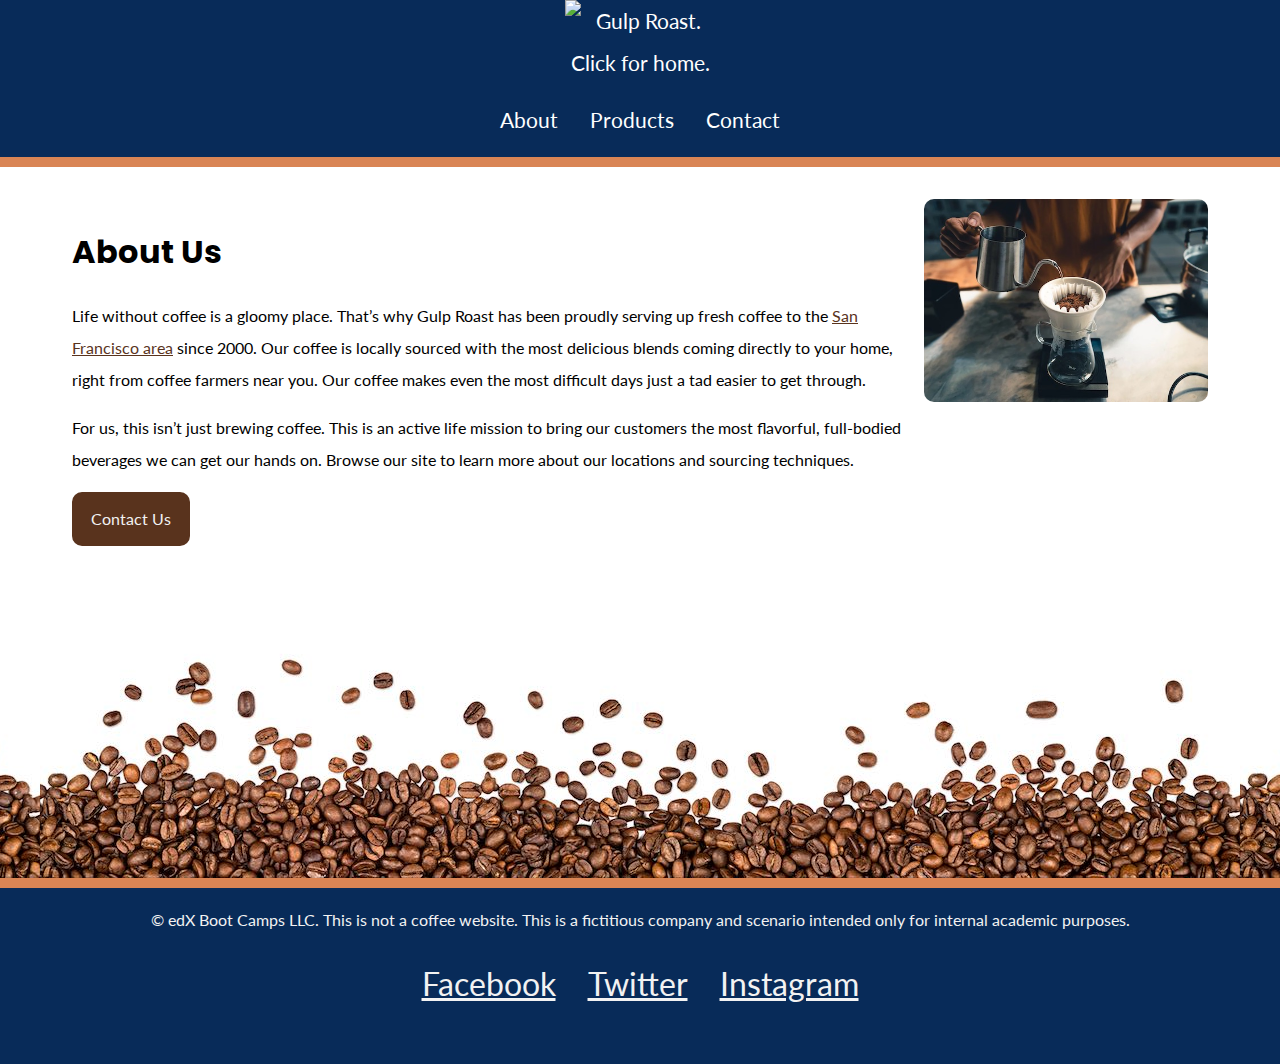
==== about.html @ 7b6bea7b "1st commit" ====
<!DOCTYPE html>
<html lang="en">
<head>
    <meta charset="UTF-8">
    <meta name="viewport" content="width=device-width, initial-scale=1.0">
    <title>Gulp Roast Coffee About</title>

    <!-- Preconnect and load fonts -->
    <link rel="preconnect" href="https://fonts.googleapis.com">
    <link rel="preconnect" href="https://fonts.gstatic.com" crossorigin>
    <link href="https://fonts.googleapis.com/css2?family=Lato&family=Poppins:wght@700&display=swap" rel="stylesheet">

    <!-- Load Font Awesome -->
    <link rel="stylesheet" href="https://cdnjs.cloudflare.com/ajax/libs/font-awesome/6.6.0/css/all.min.css" integrity="sha512-Kc323vGBEqzTmouAECnVceyQqyqdsSiqLQISBL29aUW4U/M7pSPA/gEUZQqv1cwx4OnYxTxve5UMg5GT6L4JJg==" crossorigin="anonymous" referrerpolicy="no-referrer" />

    <!-- Load custom stylesheet -->
    <link rel="stylesheet" href="css/mystyle.css">
</head>

<body>
<header>
  <nav>
    <ul>
      <li class="logo"><a href="/index.html"><img src="https://assets.codepen.io/6306176/gulp-logo-light.png" alt="Gulp Roast. Click for home." /></a></li>
      <li><a href="/about.html"><span aria-hidden="true" class="fa-solid fa-mug-saucer"></span> About</a></li>
      <li><a href="/products.html"><span aria-hidden="true" class="fa-solid fa-fire-flame-curved"></span> Products</a></li>
      <li><a href="/Contact.html"><span aria-hidden="true" class="fa-solid fa-phone"></span> Contact</a></li>
    </ul>
  </nav>
</header>
<div class="main-bkgd">
  <section class="main">
    <article>
      <h1>About Us</h1>
      <p>Life without coffee is a gloomy place. That’s why Gulp Roast has been proudly serving up fresh coffee to the <a href="https://goo.gl/maps/3rAyszfwSDx8Si2Y9" target="_blank">San Francisco area</a> since 2000. Our coffee is locally sourced with the most delicious blends coming directly to your home, right from coffee farmers near you. Our coffee makes even the most difficult days just a tad easier to get through.</p>

      <p>For us, this isn’t just brewing coffee. This is an active life mission to bring our customers the most flavorful, full-bodied beverages we can get our hands on. Browse our site to learn more about our locations and sourcing techniques.</p>

      <a class="button" href="https://uxuicurriculum.wixsite.com/gulproast">Contact Us</a>
    </article>
    <picture>
      <source media="(min-width:1280px)" srcset="/Images/images-20240902T124110Z-001/images/gulp-pouring-coffee-horizontal.jpg">
      <source media="(min-width:834px)" srcset="/Images/images-20240902T124110Z-001/images/gulp-pouring-coffee-vertical.jpg">
      <source media="(min-width:400px)" srcset="Images/images-20240902T124110Z-001/images/gulp-pouring-coffee-horizontal-sm.jpg">
      <img src="/Images/images-20240902T124110Z-001/images/gulp-pouring-coffee-horizontal.jpg" alt="Making pour-over coffee at our shop." style="width: auto;" />
     </picture>
  </section>
</div>
<footer>
  <p>© edX Boot Camps LLC. This is not a coffee website. This is a fictitious company and scenario intended only for internal academic purposes.</p>
  <ul>
    <li>
      <a href="https://facebook.com" target="_blank">
        <span aria-hidden="true" class="fa-brands fa-facebook-square"></span>
        <span class="sr-only">Facebook</span>
      </a>
    </li>
    <li>
      <a href="https://twitter.com" target="_blank">
        <span aria-hidden="true" class="fa-brands fa-twitter-square"></span>
        <span class="sr-only">Twitter</span>
      </a>
    </li>
    <li>
      <a href="https://instagram.com" target="_blank">
        <span aria-hidden="true" class="fa-brands fa-instagram-square"></span>
        <span class="sr-only">Instagram</span>
      </a>
    </li>
  </ul>
</footer>
</body>
---- css/mystyle.css ----
body {
  background-color: #082B59;
  margin: 0;
  padding: 0;
  font-family: 'Lato', sans-serif;
  line-height: 2;
}
h1, h2, h3 {
  font-family: 'Poppins', sans-serif;
}
h1 {
  font-size: 2rem;
  margin-bottom: 0;
}
/* make images flexible */
img {
  max-width: 100%;
}
a {
  color: #59331d;
}
a:hover {
  text-decoration: none;
}
header {
  border-bottom: 10px solid #d98555;
}
/* navbar styling */
nav ul {
  padding: 0;
  margin: 0;
  list-style-type: none;
  display: flex;
  flex-flow: row wrap;
  justify-content: center;
}
nav li {
  margin: 0 1rem 1rem 1rem;
  font-size: 1.3rem;
}
/* max width on the image in pixels */
nav .logo img {
  max-width: 150px;
}
/* flex basis on the image container, li */
nav .logo {
  flex-basis: 100%;
  text-align: center;
}
nav a {
  color: white;
  text-decoration: none;
  display: block;
}
nav a:hover {
  color: #d98555;
}
/* establishes a white background */
.main-bkgd {
  background: #ffffff url(/Images/images-20240902T124110Z-001/images/gulp-bottom-beans.jpg) repeat-x bottom;
  padding-bottom: 300px;
}
/* sits inside of the white background, centered */
.main {
  max-width: 1200px;
  margin: 0 auto;
  padding: 2rem;
  display: flex;
  flex-wrap: wrap;
  gap: 20px; /* Add space between items */
}
article {
  flex-basis: 100%;
}
picture {
  flex-basis: 100%;
  margin-top: 2rem;
}

picture img {
  border-top-left-radius: 10px;
  border-top-right-radius: 10px;
  border-bottom-left-radius: 10px;
  border-bottom-right-radius: 10px;
}
figcaption {
  color: #f2f2f2;
  padding: 0.5rem;
}
.button {
  display: inline-block;
  background-color: #59331D;
  border-radius: 10px;
  padding: 0.5rem 1rem;
  margin: 0;
  color: #f2f2f2;
  text-decoration: none;
  border: 3px solid #59331d;
}
.button:hover {
  background-color: #f2f2f2;
  color: #59331d;
}
footer {
  color: #f2f2f2;
  text-align: center;
  border-top: 10px solid #d98555;
}
footer ul {
  list-style-type: none;
  padding: 0;
  margin: 0;
  display: flex;
  flex-flow: row wrap;
  justify-content: center;
 }
footer a {
  color: #f2f2f2;
  font-size: 2rem;
  display: block;
  margin: 0 1rem 3rem 1rem;
}
/* Flexbox adjustments for larger screens */
@media (min-width: 900px) {
  .main {
    display: flex;
    flex-direction: row;
    justify-content: space-between;
  }

  article {
    flex-basis: 73%;
  }

  picture {
    flex-basis: 25%;
    margin-top: 0;
  }
}

footer {
  color: #f2f2f2;
  text-align: center;
  border-top: 10px solid #d98555;
}

footer ul {
  list-style-type: none;
  padding: 0;
  margin: 0;
  display: flex;
  flex-flow: row wrap;
  justify-content: center;
}

footer a {
  color: #f2f2f2;
  font-size: 2rem;
  display: block;
  margin: 0 1rem 3rem 1rem;
}


/* Apply border-box to all elements */
html {
  box-sizing: border-box;
}

*, *::before, *::after {
  box-sizing: inherit;
}
 
  nav ul {
    display: flex;
    flex-flow: row wrap;
    justify-content: center;
  }
  .container {
    display: grid;
    grid-template-columns: repeat(auto-fit, minmax(200px,1fr));
    gap: 1rem;
    justify-items:space-evenly;
    align-items: center;
  }
  .product-image {
    border-radius: 10px;
  }
/* The hero image */
.hero-image {
  /* Use "linear-gradient" to add a darken background effect to the image (photographer.jpg). This will make the text easier to read */
  background-image: linear-gradient(rgba(0, 0, 0, 0.5), rgba(0, 0, 0, 0.5)), url("/Images/images-20240902T124110Z-001/images/gulp-drinking-coffee.jpg");
  
  /* Set a specific height */
  height: 100vh;

  /* Position and center the image to scale nicely on all screens */
  background-position: center; 
  background-repeat: no-repeat;
  background-size: cover;
  position: relative;
 }
/* Place text in the middle of the image */
.hero-text {
  text-align: center;
  position: absolute;
  top: 50%;
  left: 50%;
  transform: translate(-50%, -50%);
  color: white;
  height:fit-content;
}

.home {
  display: flex;
  flex-direction: column;
  align-items: center; /* Center horizontally */
  justify-content: center; /* Center vertically */
  text-align: center; /* Center text */
  min-height: 50vh; /* Ensure there is enough height for centering */
}

.main-bkgdhome {
  background: #ffffff repeat-x bottom;
  padding-bottom: 50px;
  padding-top: 50px;
}

/* Responsive hero text styles */
.hero-text h1 {
  font-size: 6vw; /* Font size adjusts based on viewport width */
  padding: 0 2rem;
  line-height: 1.2;
  max-width: 80%; /* Restrict the maximum width of the text for better readability */
  margin: 0 auto;
}

@media (min-width: 600px) {
  .hero-text h1 {
    font-size: 4vw; /* Slightly reduce font size for larger screens */
    max-width: 70%;
  }
}

@media (min-width: 900px) {
  .hero-text h1 {
    font-size: 3vw; /* Further reduce font size for even larger screens */
    max-width: 60%;
  }
}

/* Adjust hero-text container on mobile for better spacing */
@media (max-width: 599px) {
  .hero-text {
    padding: 0 1rem;
  }
}

.home h2 {
  font-size: 5vw;
  margin-bottom: 1rem;
  line-height: 1.2;
}

.home p {
  font-size: 4vw;
  max-width: 80%;
  margin: 0 auto 2rem auto;
}

.home .button {
  font-size: 4vw;
  padding: 1rem 2rem;
}

@media (min-width: 600px) {
  .home h2 {
    font-size: 3.5vw;
  }

  .home p {
    font-size: 2.5vw;
    max-width: 70%;
  }

  .home .button {
    font-size: 2.5vw;
    padding: 1rem 2.5rem;
  }
}

@media (min-width: 900px) {
  .home h2 {
    font-size: 2.5vw;
  }

  .home p {
    font-size: 1.8vw;
    max-width: 60%;
  }

  .home .button {
    font-size: 1.8vw;
    padding: 1rem 3rem;
  }
}
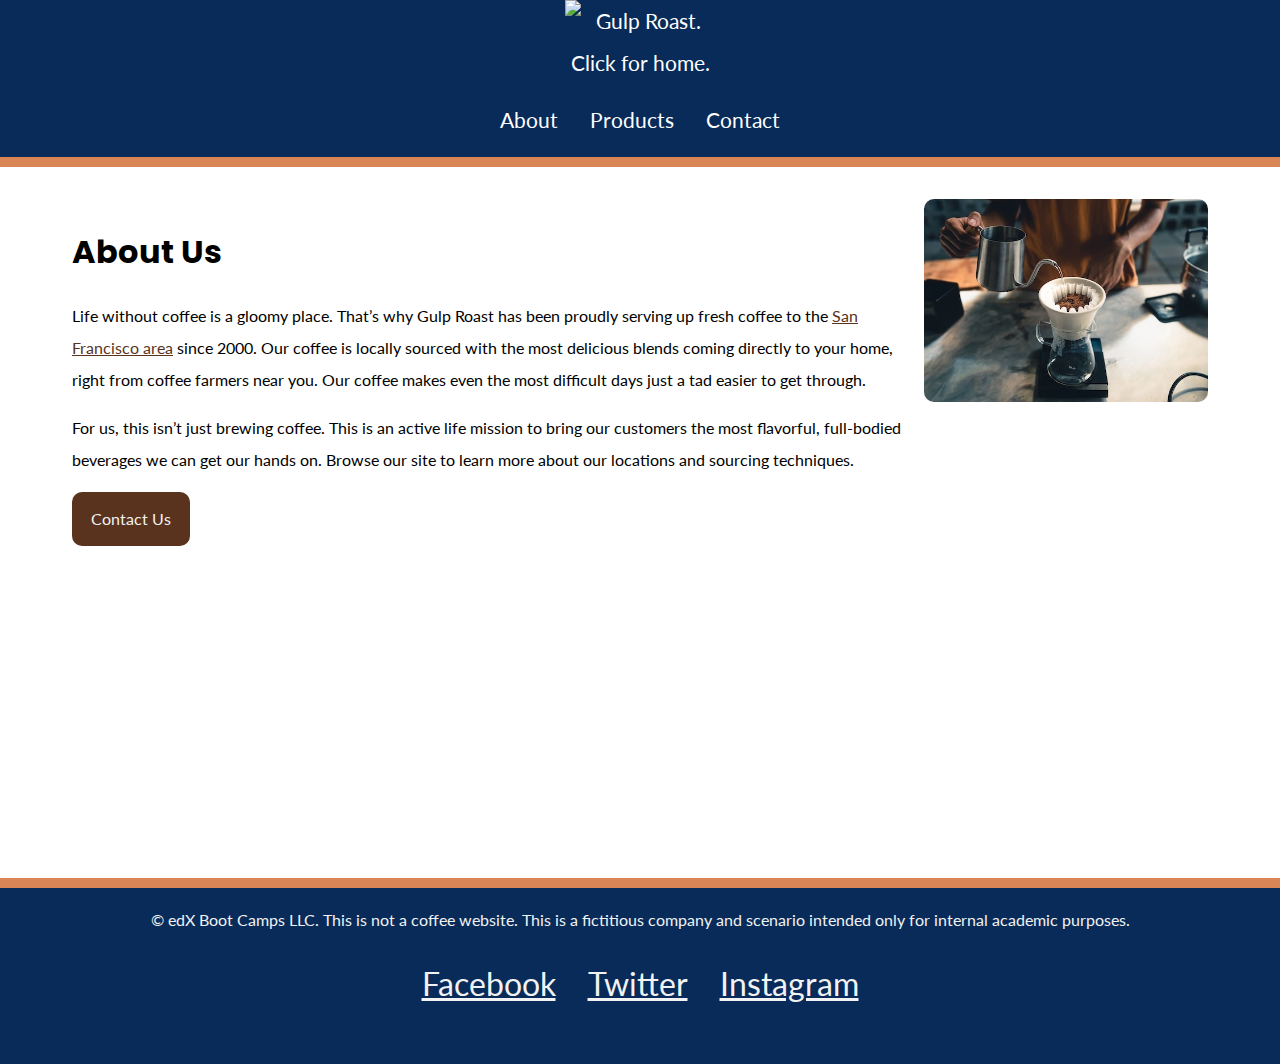
==== commit 7971afbb: "./Images" ====
--- a/about.html
+++ b/about.html
@@ -42,7 +42,7 @@
       <source media="(min-width:1280px)" srcset="/Images/images-20240902T124110Z-001/images/gulp-pouring-coffee-horizontal.jpg">
       <source media="(min-width:834px)" srcset="/Images/images-20240902T124110Z-001/images/gulp-pouring-coffee-vertical.jpg">
       <source media="(min-width:400px)" srcset="Images/images-20240902T124110Z-001/images/gulp-pouring-coffee-horizontal-sm.jpg">
-      <img src="/Images/images-20240902T124110Z-001/images/gulp-pouring-coffee-horizontal.jpg" alt="Making pour-over coffee at our shop." style="width: auto;" />
+      <img src="./Images/images-20240902T124110Z-001/images/gulp-pouring-coffee-horizontal.jpg" alt="Making pour-over coffee at our shop." style="width: auto;" />
      </picture>
   </section>
 </div>
--- a/css/mystyle.css
+++ b/css/mystyle.css
@@ -57,7 +57,7 @@
 }
 /* establishes a white background */
 .main-bkgd {
-  background: #ffffff url(/Images/images-20240902T124110Z-001/images/gulp-bottom-beans.jpg) repeat-x bottom;
+  background: #ffffff url(./Images/images-20240902T124110Z-001/images/gulp-bottom-beans.jpg) repeat-x bottom;
   padding-bottom: 300px;
 }
 /* sits inside of the white background, centered */
@@ -188,7 +188,7 @@
 /* The hero image */
 .hero-image {
   /* Use "linear-gradient" to add a darken background effect to the image (photographer.jpg). This will make the text easier to read */
-  background-image: linear-gradient(rgba(0, 0, 0, 0.5), rgba(0, 0, 0, 0.5)), url("/Images/images-20240902T124110Z-001/images/gulp-drinking-coffee.jpg");
+  background-image: linear-gradient(rgba(0, 0, 0, 0.5), rgba(0, 0, 0, 0.5)), url("./Images/images-20240902T124110Z-001/images/gulp-drinking-coffee.jpg");
   
   /* Set a specific height */
   height: 100vh;
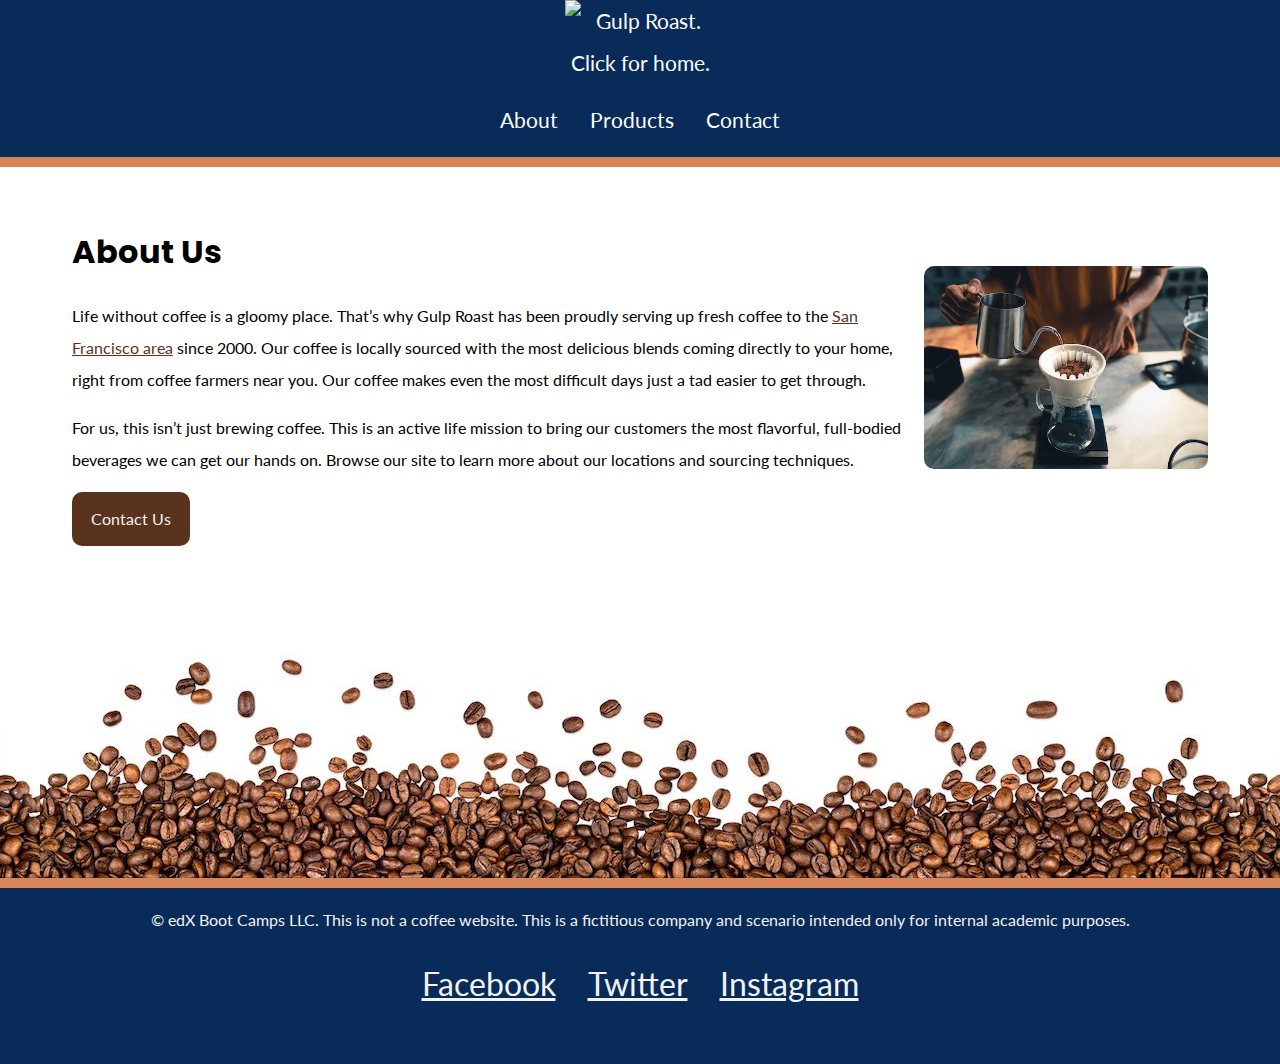
==== commit 4a010073: "button update" ====
--- a/about.html
+++ b/about.html
@@ -21,10 +21,10 @@
 <header>
   <nav>
     <ul>
-      <li class="logo"><a href="/index.html"><img src="https://assets.codepen.io/6306176/gulp-logo-light.png" alt="Gulp Roast. Click for home." /></a></li>
-      <li><a href="/about.html"><span aria-hidden="true" class="fa-solid fa-mug-saucer"></span> About</a></li>
-      <li><a href="/products.html"><span aria-hidden="true" class="fa-solid fa-fire-flame-curved"></span> Products</a></li>
-      <li><a href="/Contact.html"><span aria-hidden="true" class="fa-solid fa-phone"></span> Contact</a></li>
+      <li class="logo"><a href="index.html"><img src="https://assets.codepen.io/6306176/gulp-logo-light.png" alt="Gulp Roast. Click for home." /></a></li>
+      <li><a href="about.html"><span aria-hidden="true" class="fa-solid fa-mug-saucer"></span> About</a></li>
+      <li><a href="products.html"><span aria-hidden="true" class="fa-solid fa-fire-flame-curved"></span> Products</a></li>
+      <li><a href="Contact.html"><span aria-hidden="true" class="fa-solid fa-phone"></span> Contact</a></li>
     </ul>
   </nav>
 </header>
@@ -36,13 +36,13 @@
 
       <p>For us, this isn’t just brewing coffee. This is an active life mission to bring our customers the most flavorful, full-bodied beverages we can get our hands on. Browse our site to learn more about our locations and sourcing techniques.</p>
 
-      <a class="button" href="https://uxuicurriculum.wixsite.com/gulproast">Contact Us</a>
+      <a class="button" href="Contact.html">Contact Us</a>
     </article>
     <picture>
-      <source media="(min-width:1280px)" srcset="/Images/images-20240902T124110Z-001/images/gulp-pouring-coffee-horizontal.jpg">
-      <source media="(min-width:834px)" srcset="/Images/images-20240902T124110Z-001/images/gulp-pouring-coffee-vertical.jpg">
+      <source media="(min-width:1280px)" srcset="Images/images-20240902T124110Z-001/images/gulp-pouring-coffee-horizontal.jpg">
+      <source media="(min-width:834px)" srcset="Images/images-20240902T124110Z-001/images/gulp-pouring-coffee-vertical.jpg">
       <source media="(min-width:400px)" srcset="Images/images-20240902T124110Z-001/images/gulp-pouring-coffee-horizontal-sm.jpg">
-      <img src="./Images/images-20240902T124110Z-001/images/gulp-pouring-coffee-horizontal.jpg" alt="Making pour-over coffee at our shop." style="width: auto;" />
+      <img src="Images/images-20240902T124110Z-001/images/gulp-pouring-coffee-horizontal.jpg" alt="Making pour-over coffee at our shop." style="width: auto;" />
      </picture>
   </section>
 </div>
--- a/css/mystyle.css
+++ b/css/mystyle.css
@@ -57,7 +57,7 @@
 }
 /* establishes a white background */
 .main-bkgd {
-  background: #ffffff url(./Images/images-20240902T124110Z-001/images/gulp-bottom-beans.jpg) repeat-x bottom;
+  background: #ffffff url("../Images/images-20240902T124110Z-001/images/gulp-bottom-beans.jpg") repeat-x bottom;
   padding-bottom: 300px;
 }
 /* sits inside of the white background, centered */
@@ -74,7 +74,8 @@
 }
 picture {
   flex-basis: 100%;
-  margin-top: 2rem;
+  margin-top: 3rem 0 0 0;
+  align-content: center;
 }
 
 picture img {
@@ -177,7 +178,7 @@
   }
   .container {
     display: grid;
-    grid-template-columns: repeat(auto-fit, minmax(200px,1fr));
+    grid-template-columns: repeat(auto-fit, minmax(260px,1fr));
     gap: 1rem;
     justify-items:space-evenly;
     align-items: center;
@@ -188,7 +189,7 @@
 /* The hero image */
 .hero-image {
   /* Use "linear-gradient" to add a darken background effect to the image (photographer.jpg). This will make the text easier to read */
-  background-image: linear-gradient(rgba(0, 0, 0, 0.5), rgba(0, 0, 0, 0.5)), url("./Images/images-20240902T124110Z-001/images/gulp-drinking-coffee.jpg");
+  background-image: linear-gradient(rgba(0, 0, 0, 0.5), rgba(0, 0, 0, 0.5)), url("../Images/images-20240902T124110Z-001/images/gulp-drinking-coffee.jpg");
   
   /* Set a specific height */
   height: 100vh;
